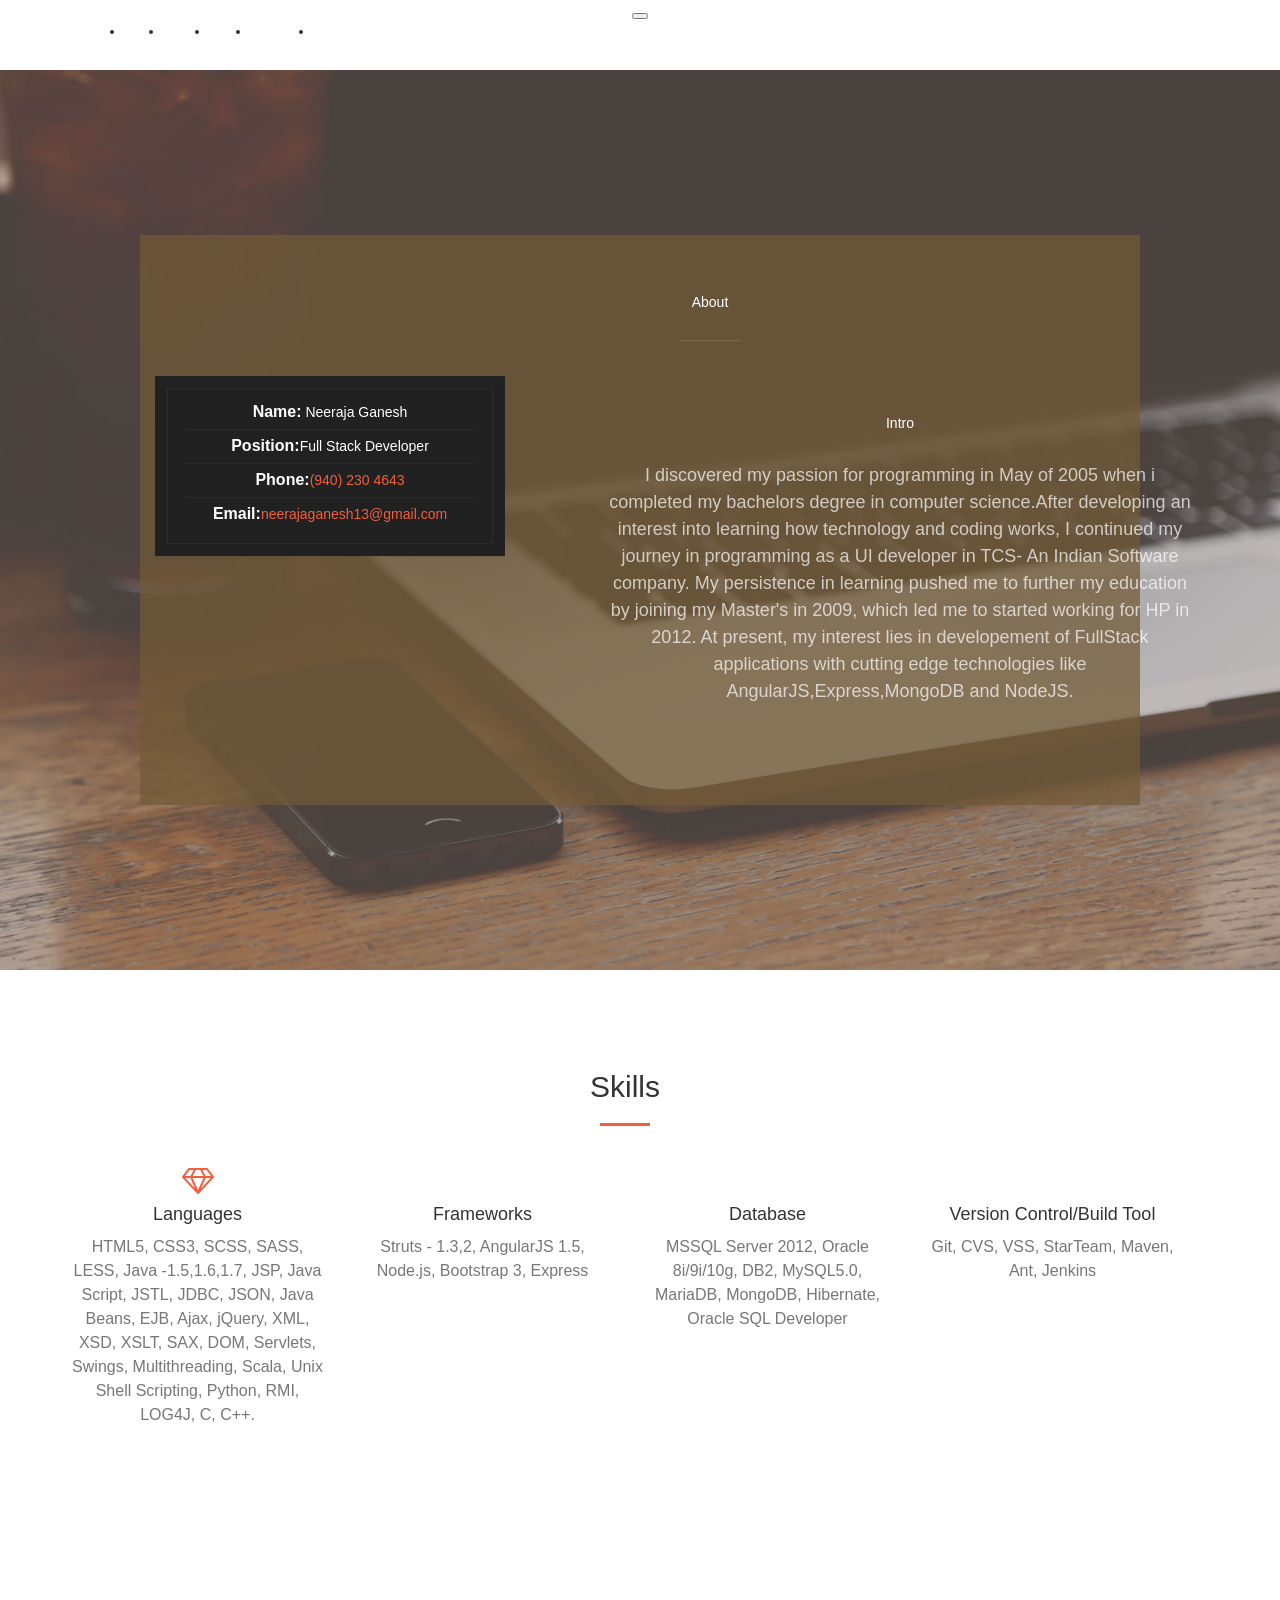
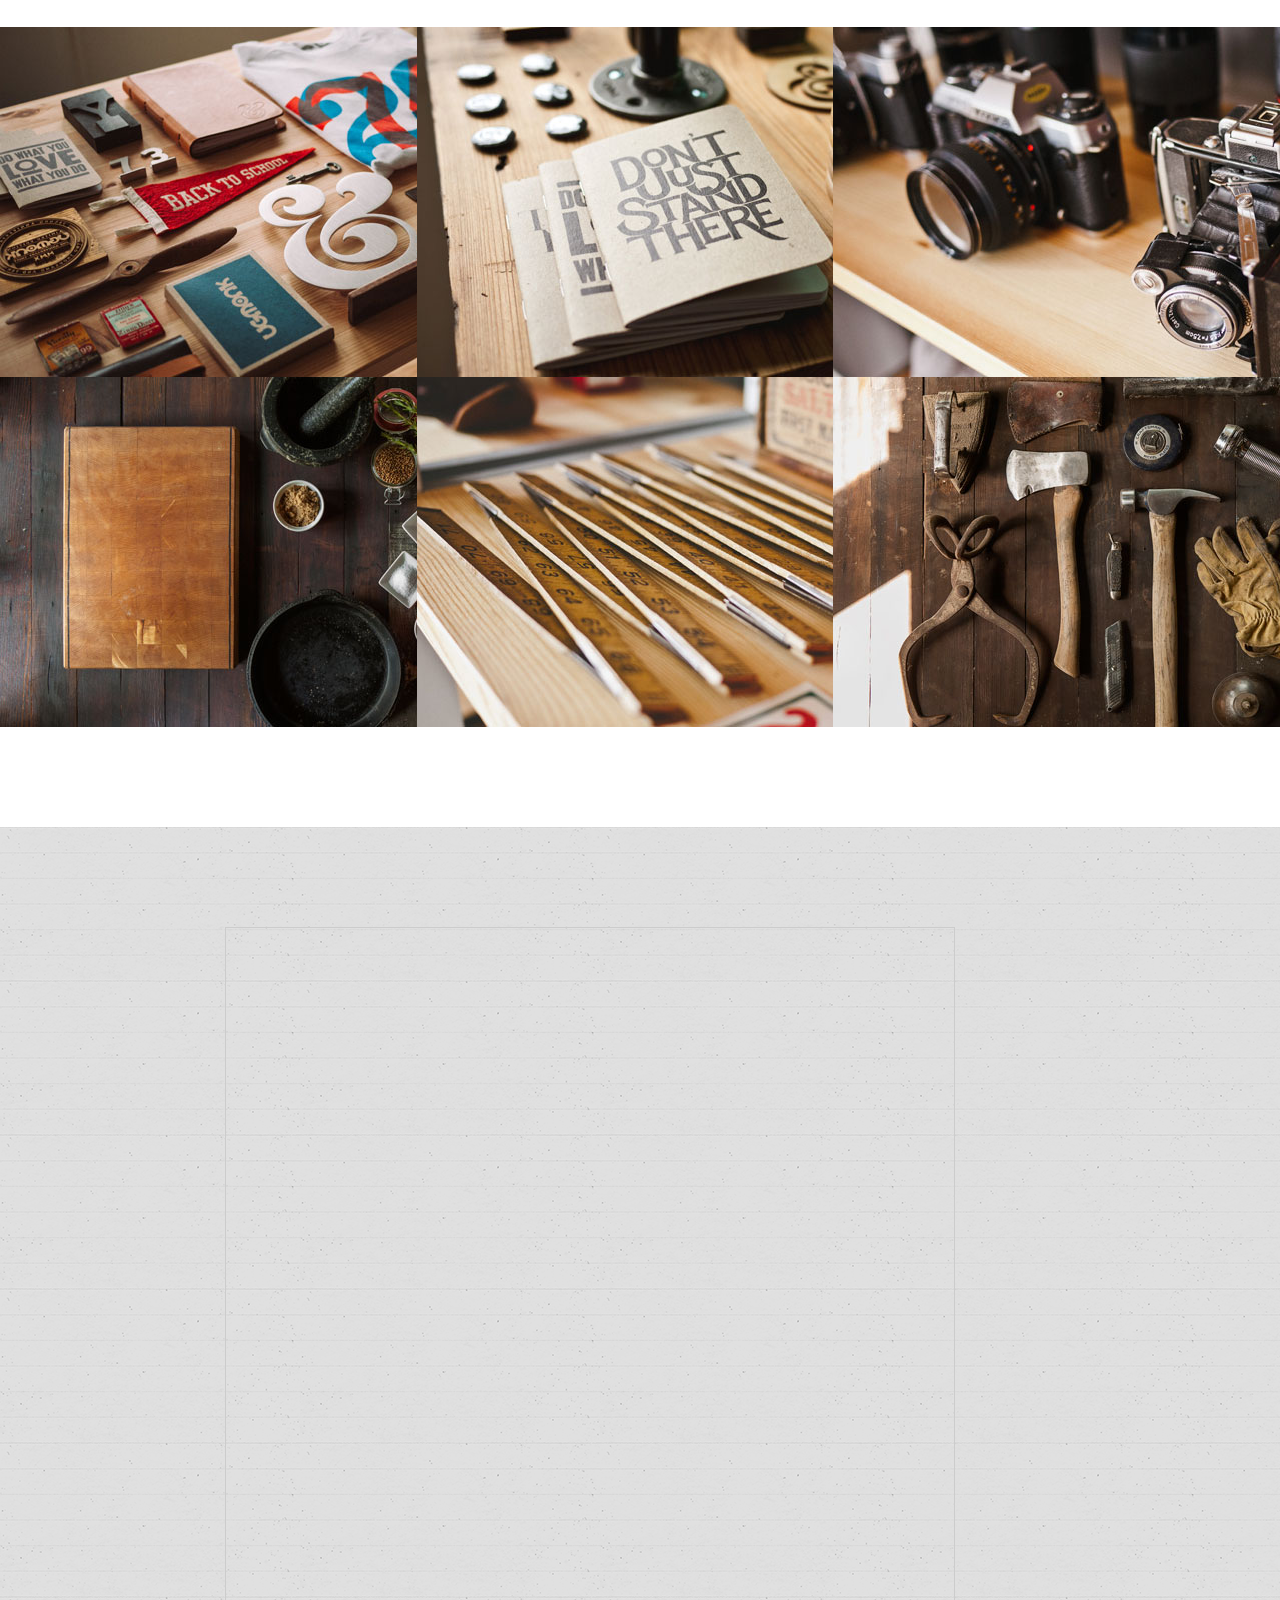
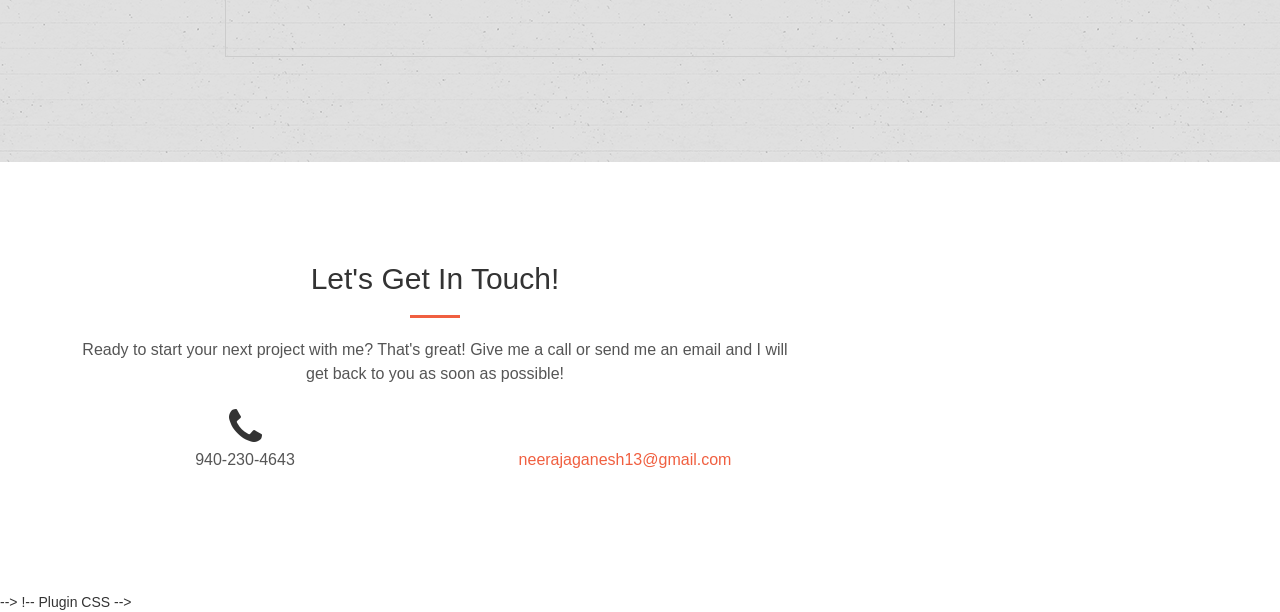
==== index.html @ 9422f4e4 "Update index.html" ====
<!DOCTYPE html>
<html lang="en">
  <head>
    <meta charset="utf-8">
    <meta name="viewport" content="width=device-width, initial-scale=1.0, maximum-scale=1.0">
    <meta name="description" content="">
    <meta name="author" content="">

    <title>Neeraja Ganesh Portfolio</title>

    <!-- Bootstrap core CSS -->
        <script src="//cdnjs.cloudflare.com/ajax/libs/jquery/3.2.1/jquery.min.js"></script>
    <!-- Latest compiled and minified CSS -->
<link rel="stylesheet" href="https://maxcdn.bootstrapcdn.com/bootstrap/3.3.7/css/bootstrap.min.css" integrity="sha384-BVYiiSIFeK1dGmJRAkycuHAHRg32OmUcww7on3RYdg4Va+PmSTsz/K68vbdEjh4u" crossorigin="anonymous">

<!-- Optional theme -->
<link rel="stylesheet" href="https://maxcdn.bootstrapcdn.com/bootstrap/3.3.7/css/bootstrap-theme.min.css" integrity="sha384-rHyoN1iRsVXV4nD0JutlnGaslCJuC7uwjduW9SVrLvRYooPp2bWYgmgJQIXwl/Sp" crossorigin="anonymous">


    <!--<link rel="stylesheet" href="vendor/bootstrap/css/bootstrap.min.css" media="screen">-->
    <link rel="stylesheet" type="text/css" href="css/style.css">
    <link href="//code.ionicframework.com/ionicons/2.0.1/css/ionicons.min.css" rel="stylesheet">

    <!-- Custom fonts for this template -->
    <link href="vendor/font-awesome/css/font-awesome.min.css" rel="stylesheet" type="text/css">
    <link href="//fonts.googleapis.com/css?family=Open+Sans:300italic,400italic,600italic,700italic,800italic,400,300,600,700,800' rel='stylesheet' type='text/css">
    <link href="//fonts.googleapis.com/css?family=Monserrat:400,300,300italic,400italic,700,700italic,900,900italic' rel='stylesheet' type='text/css">


       
    
  </head>

  <body id="page-top">

    <!-- Navigation -->
    <nav class="navbar navbar-expand-lg navbar-light fixed-top" id="mainNav">
      <div class="container">
        
        <button class="navbar-toggler navbar-toggler-right" type="button" data-toggle="collapse" data-target="#navbarResponsive" aria-controls="navbarResponsive" aria-expanded="false" aria-label="Toggle navigation">
          <span class="navbar-toggler-icon"></span>
        </button>
        <div class="collapse navbar-collapse" id="navbarResponsive">
          <ul class="navbar-nav ml-auto">
            <li class="nav-item">
              <a class="nav-link js-scroll-trigger" href="#home">Home</a>
            </li>
            <li class="nav-item">
              <a class="nav-link js-scroll-trigger" href="#skills">About</a>
            </li>
            <li class="nav-item">
              <a class="nav-link js-scroll-trigger" href="#portfolio">Work</a>
            </li>
            <li class="nav-item">
              <a class="nav-link js-scroll-trigger" href="#contact">Contact</a>
            </li>
            <li class="nav-item">
              <a class="nav-link js-scroll-trigger" href="#resume">Resume</a>
            </li>
          </ul>
        </div>
      </div>
    </nav>

    <header class="masthead" id="home">
      <div class="header-content">
        <div class="header-content-inner">
              
             <!-- Start Profile -->
        <section id="about" class="background2 section-padding">
            <div class="container">
                <div class="row">
                    <div class="col-xs-12 section-title text-center">
                        <h5>About</h5>
                        <span class="section-divider"></span>
                    </div>
                    <!-- /.column -->
                </div>
                <!-- /.row -->
                <div class="row">
                    <div class="col-sm-4">
                        <img alt="" src="" class="img-responsive">
                        <div class="profile-box">
                            <ul class="list-unstyled">
                                <li><strong>Name:</strong> Neeraja Ganesh</li>
                                <li><strong>Position:</strong>Full Stack Developer</li>
                                <li><a href="tel:940-230-4643"><strong>Phone:</strong>(940) 230 4643</a></li>
                                <li><a href="mailto:neerajaganesh13@gmail.com"><strong>Email:</strong>neerajaganesh13@gmail.com</a></li>
                            </ul>
                        </div>
                    </div>
                    <!-- column -->
                    <div class="col-sm-8 mt30-xs intro">
                        <h5>Intro</h5><br>
                        <p>I discovered my passion for programming in May of 2005 when i completed my bachelors degree in computer science.After developing an interest into learning 
how technology and coding works, I continued my journey in programming as a UI developer in TCS- An Indian Software company.
My persistence in learning pushed me to further my education by joining my Master's in 2009, which led me to started working for HP in 2012.
At present, my interest lies in developement of FullStack applications with cutting edge technologies like AngularJS,Express,MongoDB and NodeJS.
                        </p>
                        
                        
                    </div>
                    <!-- /.column -->
                </div>
                <!-- /.row -->
            </div>
            <!-- /.container -->
        </section>
        <!-- End Profile -->

          
        </div>
      </div>
    </header>
 
    
    <section id="skills">
      <div class="container">
        <div class="row">
          <div class="col-lg-12 text-center">
            <h2 class="section-heading">Skills</h2>
            <hr class="primary">
          </div>
        </div>
      </div>
      <div class="container">
        <div class="row">
          <div class="col-lg-3 col-md-6 text-center">
            <div class="service-box">
              <i class="fa fa-2x fa-diamond text-primary sr-icons"></i>
              <h4>Languages</h4>
              <p class="text-muted">HTML5, CSS3, SCSS, SASS, LESS, Java -1.5,1.6,1.7, JSP, Java Script, JSTL, JDBC, JSON, Java Beans, EJB, Ajax, jQuery, XML, XSD, XSLT, SAX, DOM, Servlets, Swings, Multithreading, Scala, Unix Shell Scripting, Python, RMI, LOG4J, C, C++.
              </p>
            </div>
          </div>
          <div class="col-lg-3 col-md-6 text-center">
            <div class="service-box">
              <i class="fa fa-2x fa-paper-plane text-primary sr-icons"></i>
              <h4>Frameworks</h4>
              <p class="text-muted">Struts - 1.3,2, AngularJS 1.5, Node.js, Bootstrap 3, Express</p>
            </div>
          </div>
          <div class="col-lg-3 col-md-6 text-center">
            <div class="service-box">
              <i class="fa fa-2x fa-newspaper-o text-primary sr-icons"></i>
              <h4>Database</h4>
              <p class="text-muted">MSSQL Server 2012, Oracle 8i/9i/10g, DB2, MySQL5.0, MariaDB, MongoDB, Hibernate, Oracle SQL Developer</p>
            </div>
          </div>
          <div class="col-lg-3 col-md-6 text-center">
            <div class="service-box">
              <i class="fa fa-2x fa-heart text-primary sr-icons"></i>
              <h4>Version Control/Build Tool</h4>
              <p class="text-muted">Git, CVS, VSS, StarTeam, Maven, Ant, Jenkins</p>
            </div>
          </div>
        </div>
      </div>
    </section>

    
      
    <section class="p-0" id="portfolio">
      <div class="container-fluid">
        <div class="row no-gutter popup-gallery">
          <div class="col-lg-4 col-sm-6">
            <a class="portfolio-box" href="http://neeraja83.github.io/Book_targus/">
              <img class="img-fluid" src="img/portfolio/thumbnails/1.jpg" alt="">
              <div class="portfolio-box-caption">
                <div class="portfolio-box-caption-content">
                  <div class="project-category text-faded">
                    Category
                  </div>
                  <div class="project-name">
                    Bookstore
                  </div>
                </div>
              </div>
            </a>
          </div>
          <div class="col-lg-4 col-sm-6">
            <a class="portfolio-box" href="http://neeraja83.github.io/MongoDBsample/">
              <img class="img-fluid" src="img/portfolio/thumbnails/2.jpg" alt="">
              <div class="portfolio-box-caption">
                <div class="portfolio-box-caption-content">
                  <div class="project-category text-faded">
                    Category
                  </div>
                  <div class="project-name">
                   MongoDB (Mlab Sandbox remote)- Angular JS sample
                  </div>
                </div>
              </div>
            </a>
          </div>
          <div class="col-lg-4 col-sm-6">
            <a class="portfolio-box" href="#">
              <img class="img-fluid" src="img/portfolio/thumbnails/3.jpg" alt="">
              <div class="portfolio-box-caption">
                <div class="portfolio-box-caption-content">
                  <div class="project-category text-faded">
                    Category
                  </div>
                  <div class="project-name">
                   JSON(under construction)
                  </div>
                </div>
              </div>
            </a>
          </div>
                        
          <div class="col-lg-4 col-sm-6">
            <a class="portfolio-box" href="#">
              <img class="img-fluid" src="img/portfolio/thumbnails/4.jpg" alt="">
              <div class="portfolio-box-caption">
                <div class="portfolio-box-caption-content">
                  <div class="project-category text-faded">
                    Category
                  </div>
                  <div class="project-name">
                    Jekyll(under construction)
                  </div>
                </div>
              </div>
            </a>
          </div>
          <div class="col-lg-4 col-sm-6">
            <a class="portfolio-box" href="#">
              <img class="img-fluid" src="img/portfolio/thumbnails/5.jpg" alt="">
              <div class="portfolio-box-caption">
                <div class="portfolio-box-caption-content">
                  <div class="project-category text-faded">
                    Category
                  </div>
                  <div class="project-name">
                    Project Name
                  </div>
                </div>
              </div>
            </a>
          </div>
          <div class="col-lg-4 col-sm-6">
            <a class="portfolio-box" href="#">
              <img class="img-fluid" src="img/portfolio/thumbnails/6.jpg" alt="">
              <div class="portfolio-box-caption">
                <div class="portfolio-box-caption-content">
                  <div class="project-category text-faded">
                    Category
                  </div>
                  <div class="project-name">
                    Project Name
                  </div>
                </div>
              </div>
            </a>
          </div>
        </div>
      </div>
    </section>
      
    <section class="backg" id="resume">

    <div class="parallax-window" data-parallax="scroll" data-image-src="img/notebook.png">
    <iframe src="//www.slideshare.net/slideshow/embed_code/key/owudUo4WG4Ydee" width="730" height="730" frameborder="0" marginwidth="0" marginheight="0" scrolling="no" align="center" style="border:1px solid #CCC; border-width:1px; margin-right:100px; margin-bottom:5px; max-width: 100%;text-align:center" allowfullscreen> </iframe>  
    </div>
    </section>

    <section id="contact">
      <div class="container">
        <div class="row">
          <div class="col-lg-8 mx-auto text-center">
            <h2 class="section-heading">Let's Get In Touch!</h2>
            <hr class="primary">
            <p>Ready to start your next project with me? That's great! Give me a call or send me an email and I will get back to you as soon as possible!</p>
          </div>
        </div>
        <div class="row">
          <div class="col-lg-4 ml-auto text-center">
            <i class="fa fa-phone fa-3x sr-contact"></i>
            <p>940-230-4643</p>
          </div>
          <div class="col-lg-4 mr-auto text-center">
            <i class="fa fa-envelope-o fa-3x sr-contact"></i>
            <p>
              <a href="mailto:neerajaganesh13@gmail.com">neerajaganesh13@gmail.com</a>
            </p>
          </div>
        </div>
      </div>
    </section>
      
    <!-- Bootstrap core JavaScript -->
    <!--<script src="//code.jquery.com/jquery-2.0.3.min.js"></script>-->
    <script src="vendor/popper/popper.min.js"></script>
    <!--<!-- Latest compiled and minified JavaScript -->-->
    <script src="https://maxcdn.bootstrapcdn.com/bootstrap/3.3.7/js/bootstrap.min.js" integrity="sha384-Tc5IQib027qvyjSMfHjOMaLkfuWVxZxUPnCJA7l2mCWNIpG9mGCD8wGNIcPD7Txa" crossorigin="anonymous"></script>
    <!--<script src="vendor/bootstrap/js/bootstrap.min.js"></script>-->
 
   

    <!-- Plugin JavaScript -->
    <script src="vendor/jquery-easing/jquery.easing.min.js"></script>
    <script src="vendor/scrollreveal/scrollreveal.min.js"></script>
    
    !-- Plugin CSS -->
    <link href="vendor/magnific-popup/magnific-popup.css" rel="stylesheet">
    <script src="vendor/magnific-popup/jquery.magnific-popup.min.js"></script>


    <script src="js/parallax.min.js"></script>
    <!-- Custom styles for this template -->
    <link href="css/creative.min.css" rel="stylesheet"> 
    <!-- Custom scripts for this template -->
    <script src="js/creative.min.js"></script>

  </body>

</html>
---- css/style.css ----
/* Reusable component*/
text-center{
    text-align: center;
    
}

p{
    color:#555;
}

/* Resume Embed */

div {
  text-align:center;
  width:100%;
}

/*About profile*/

.mt30-xs { margin-top:30px; }

.section-divider {
    display: inline-block;
    margin-top: 20px;
    margin-bottom: 30px;
    width: 60px;
    height: 1px;
    background-color: rgba(255, 255, 255, 0.15);
}
.section-title {
    text-align: center;
}

.section-title h2 {
    font-family: 'Montserrat', sans-serif;
    font-size: 38px;
    font-weight: 400;
    color: #fff;
    margin: 0;
    line-height: .80;
}

.section-title-nocap {
    margin-bottom: 0;
}

.img-responsive { width: 100%; }

.background2 { background-color: rgba(114, 90, 54, 0.72); }

.section-padding { padding-top:50px; padding-bottom:50px; }
.section-padding-top { padding-top:50px; }

.profile-box {
	padding: 20px 30px 15px 30px;
	background-color: #212121;
	position: relative;
	outline: 1px solid #2D2D2D;
	outline-offset: -13px;
}

.profile-box strong {
	color: #fff;
	font-size: 16px;
}

.profile-box ul li{
    padding:5px 0;
    font-size: 14px;
    border-bottom:1px solid #2D2D2D;
}

.profile-box ul li:last-child{
    border-bottom:0;
}

span.divider {
    display: block;
    margin: 25px 0px;
    width: 100px;
    height: 2px;
    background-color: #8980fe;
}

span.divider.center {
    margin-right: auto;
    margin-left: auto;
}

section.backg{
    background-image: url("img/notebook.png");
}
  
/*parallax effect*/
.parallax-window {
    min-height: 400px;
    background: transparent;
}
---- css/creative.min.css ----
/*!
 * Start Bootstrap - Createive v4.0.0-beta (https://startbootstrap.com/template-overviews/creative)
 * Copyright 2013-2017 Start Bootstrap
 * Licensed under MIT (https://github.com/BlackrockDigital/startbootstrap-creative/blob/master/LICENSE)
 */body,html{width:100%;height:100%}body{font-family:Merriweather,'Helvetica Neue',Arial,sans-serif}hr{max-width:50px;border-width:3px;border-color:#f05f40}hr.light{border-color:#fff}a{color:#f05f40;-webkit-transition:all .2s;-moz-transition:all .2s;transition:all .2s}a:focus,a:hover{color:#f05f40}h1,h2,h3,h4,h5,h6{font-family:'Open Sans','Helvetica Neue',Arial,sans-serif}p{font-size:16px;line-height:1.5;margin-bottom:20px}.bg-primary{background-color:#f05f40!important}.bg-dark{color:#fff;background-color:#222!important}.text-faded{color:rgba(255,255,255,.7)}section{padding:100px 0}.section-heading{margin-top:0}::-moz-selection{color:#fff;background:#222;text-shadow:none}::selection{color:#fff;background:#222;text-shadow:none}img::selection{color:#fff;background:0 0}img::-moz-selection{color:#fff;background:0 0}body{-webkit-tap-highlight-color:#222}#mainNav{border-color:rgba(34,34,34,.05);background-color:#fff;font-family:'Open Sans','Helvetica Neue',Arial,sans-serif;-webkit-transition:all .2s;-moz-transition:all .2s;transition:all .2s}#mainNav .navbar-brand{font-weight:700;text-transform:uppercase;color:#f05f40;font-family:'Open Sans','Helvetica Neue',Arial,sans-serif}#mainNav .navbar-brand:focus,#mainNav .navbar-brand:hover{color:#f05f40}#mainNav .navbar-toggle{font-size:12px;font-weight:700;text-transform:uppercase;color:#222}#mainNav .navbar-nav>li.nav-item>a.nav-link,#mainNav .navbar-nav>li.nav-item>a.nav-link:focus{font-size:13px;font-weight:700;text-transform:uppercase;color:#222}#mainNav .navbar-nav>li.nav-item>a.nav-link:focus:hover,#mainNav .navbar-nav>li.nav-item>a.nav-link:hover{color:#f05f40}#mainNav .navbar-nav>li.nav-item>a.nav-link.active,#mainNav .navbar-nav>li.nav-item>a.nav-link:focus.active{color:#f05f40!important;background-color:transparent}#mainNav .navbar-nav>li.nav-item>a.nav-link.active:hover,#mainNav .navbar-nav>li.nav-item>a.nav-link:focus.active:hover{background-color:transparent}@media (min-width:992px){#mainNav{border-color:rgba(255,255,255,.3);background-color:transparent}#mainNav .navbar-brand{color:rgba(255,255,255,.7)}#mainNav .navbar-brand:focus,#mainNav .navbar-brand:hover{color:#fff}#mainNav .navbar-nav>li.nav-item>a.nav-link,#mainNav .navbar-nav>li.nav-item>a.nav-link:focus{color:rgba(255,255,255,.7)}#mainNav .navbar-nav>li.nav-item>a.nav-link:focus:hover,#mainNav .navbar-nav>li.nav-item>a.nav-link:hover{color:#fff}#mainNav.navbar-shrink{border-color:rgba(34,34,34,.05);background-color:#fff}#mainNav.navbar-shrink .navbar-brand{font-size:16px;color:#f05f40}#mainNav.navbar-shrink .navbar-brand:focus,#mainNav.navbar-shrink .navbar-brand:hover{color:#f05f40}#mainNav.navbar-shrink .navbar-nav>li.nav-item>a.nav-link,#mainNav.navbar-shrink .navbar-nav>li.nav-item>a.nav-link:focus{color:#222}#mainNav.navbar-shrink .navbar-nav>li.nav-item>a.nav-link:focus:hover,#mainNav.navbar-shrink .navbar-nav>li.nav-item>a.nav-link:hover{color:#f05f40}}header.masthead{position:relative;width:100%;min-height:auto;text-align:center;color:#fff;background-image:url(../img/header.jpg);background-position:center;-webkit-background-size:cover;-moz-background-size:cover;-o-background-size:cover;background-size:cover}header.masthead .header-content{position:relative;width:100%;padding:150px 15px 100px;text-align:center}header.masthead .header-content .header-content-inner h1{font-size:30px;font-weight:700;margin-top:0;margin-bottom:0;text-transform:uppercase}header.masthead .header-content .header-content-inner hr{margin:30px auto}header.masthead .header-content .header-content-inner p{font-size:16px;font-weight:300;margin-bottom:50px;color:rgba(255,255,255,.7)}@media (min-width:768px){header.masthead{height:100%;min-height:600px}header.masthead .header-content{position:absolute;top:50%;padding:0 50px;-webkit-transform:translateY(-50%);-ms-transform:translateY(-50%);transform:translateY(-50%)}header.masthead .header-content .header-content-inner{max-width:1000px;margin-right:auto;margin-left:auto}header.masthead .header-content .header-content-inner h1{font-size:50px}header.masthead .header-content .header-content-inner p{font-size:18px;max-width:80%;margin-right:auto;margin-left:auto}}.service-box{max-width:400px;margin:50px auto 0}@media (min-width:992px){.service-box{margin:20px auto 0}}.service-box p{margin-bottom:0}.portfolio-box{position:relative;display:block;max-width:650px;margin:0 auto}.portfolio-box .portfolio-box-caption{position:absolute;bottom:0;display:block;width:100%;height:100%;text-align:center;opacity:0;color:#fff;background:rgba(240,95,64,.9);-webkit-transition:all .2s;-moz-transition:all .2s;transition:all .2s}.portfolio-box .portfolio-box-caption .portfolio-box-caption-content{position:absolute;top:50%;width:100%;transform:translateY(-50%);text-align:center}.portfolio-box .portfolio-box-caption .portfolio-box-caption-content .project-category,.portfolio-box .portfolio-box-caption .portfolio-box-caption-content .project-name{padding:0 15px;font-family:'Open Sans','Helvetica Neue',Arial,sans-serif}.portfolio-box .portfolio-box-caption .portfolio-box-caption-content .project-category{font-size:14px;font-weight:600;text-transform:uppercase}.portfolio-box .portfolio-box-caption .portfolio-box-caption-content .project-name{font-size:18px}.portfolio-box:hover .portfolio-box-caption{opacity:1}.portfolio-box:focus{outline:0}@media (min-width:768px){.portfolio-box .portfolio-box-caption .portfolio-box-caption-content .project-category{font-size:16px}.portfolio-box .portfolio-box-caption .portfolio-box-caption-content .project-name{font-size:22px}}.call-to-action{padding:50px 0}.call-to-action h2{margin:0 auto 20px}.text-primary{color:#f05f40!important}.no-gutter>[class*=col-]{padding-right:0;padding-left:0}.btn-default{color:#222;border-color:#fff;background-color:#fff}.btn-default.focus,.btn-default:focus{color:#222;border-color:#bfbfbf;background-color:#e6e6e6}.btn-default:hover{color:#222;border-color:#e0e0e0;background-color:#e6e6e6}.btn-default.active,.btn-default:active,.open>.btn-default.dropdown-toggle{color:#222;border-color:#e0e0e0;background-color:#e6e6e6}.btn-default.active.focus,.btn-default.active:focus,.btn-default.active:hover,.btn-default:active.focus,.btn-default:active:focus,.btn-default:active:hover,.open>.btn-default.dropdown-toggle.focus,.open>.btn-default.dropdown-toggle:focus,.open>.btn-default.dropdown-toggle:hover{color:#222;border-color:#bfbfbf;background-color:#d4d4d4}.btn-default.active,.btn-default:active,.open>.btn-default.dropdown-toggle{background-image:none}.btn-default.disabled.focus,.btn-default.disabled:focus,.btn-default.disabled:hover,.btn-default[disabled].focus,.btn-default[disabled]:focus,.btn-default[disabled]:hover,fieldset[disabled] .btn-default.focus,fieldset[disabled] .btn-default:focus,fieldset[disabled] .btn-default:hover{border-color:#fff;background-color:#fff}.btn-default .badge{color:#fff;background-color:#222}.btn-primary{color:#fff;border-color:#f05f40;background-color:#f05f40}.btn-primary.focus,.btn-primary:focus{color:#fff;border-color:#a4270d;background-color:#eb3812}.btn-primary:hover{color:#fff;border-color:#e13612;background-color:#eb3812}.btn-primary.active,.btn-primary:active,.open>.btn-primary.dropdown-toggle{color:#fff;border-color:#e13612;background-color:#eb3812}.btn-primary.active.focus,.btn-primary.active:focus,.btn-primary.active:hover,.btn-primary:active.focus,.btn-primary:active:focus,.btn-primary:active:hover,.open>.btn-primary.dropdown-toggle.focus,.open>.btn-primary.dropdown-toggle:focus,.open>.btn-primary.dropdown-toggle:hover{color:#fff;border-color:#a4270d;background-color:#c93110}.btn-primary.active,.btn-primary:active,.open>.btn-primary.dropdown-toggle{background-image:none}.btn-primary.disabled.focus,.btn-primary.disabled:focus,.btn-primary.disabled:hover,.btn-primary[disabled].focus,.btn-primary[disabled]:focus,.btn-primary[disabled]:hover,fieldset[disabled] .btn-primary.focus,fieldset[disabled] .btn-primary:focus,fieldset[disabled] .btn-primary:hover{border-color:#f05f40;background-color:#f05f40}.btn-primary .badge{color:#f05f40;background-color:#fff}.btn{font-weight:700;text-transform:uppercase;border:none;border-radius:300px;font-family:'Open Sans','Helvetica Neue',Arial,sans-serif}.btn-xl{padding:15px 30px}
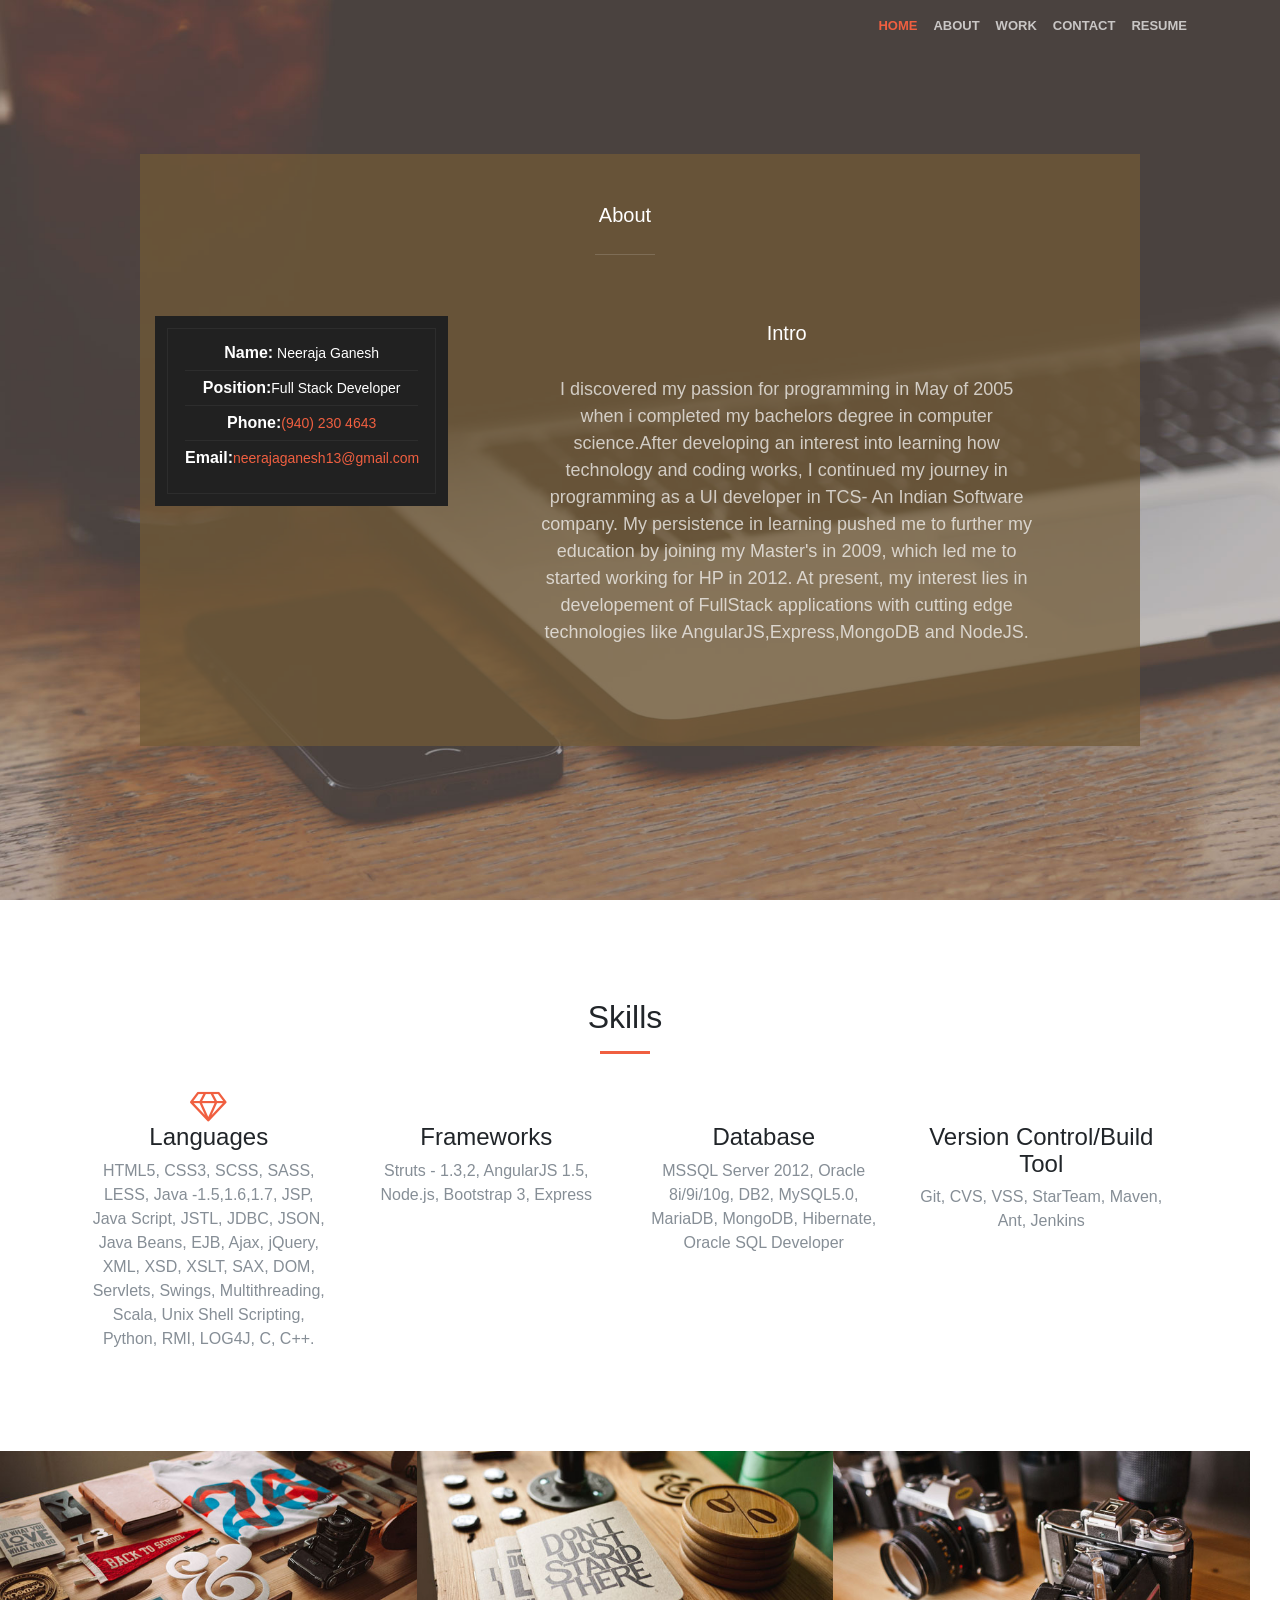
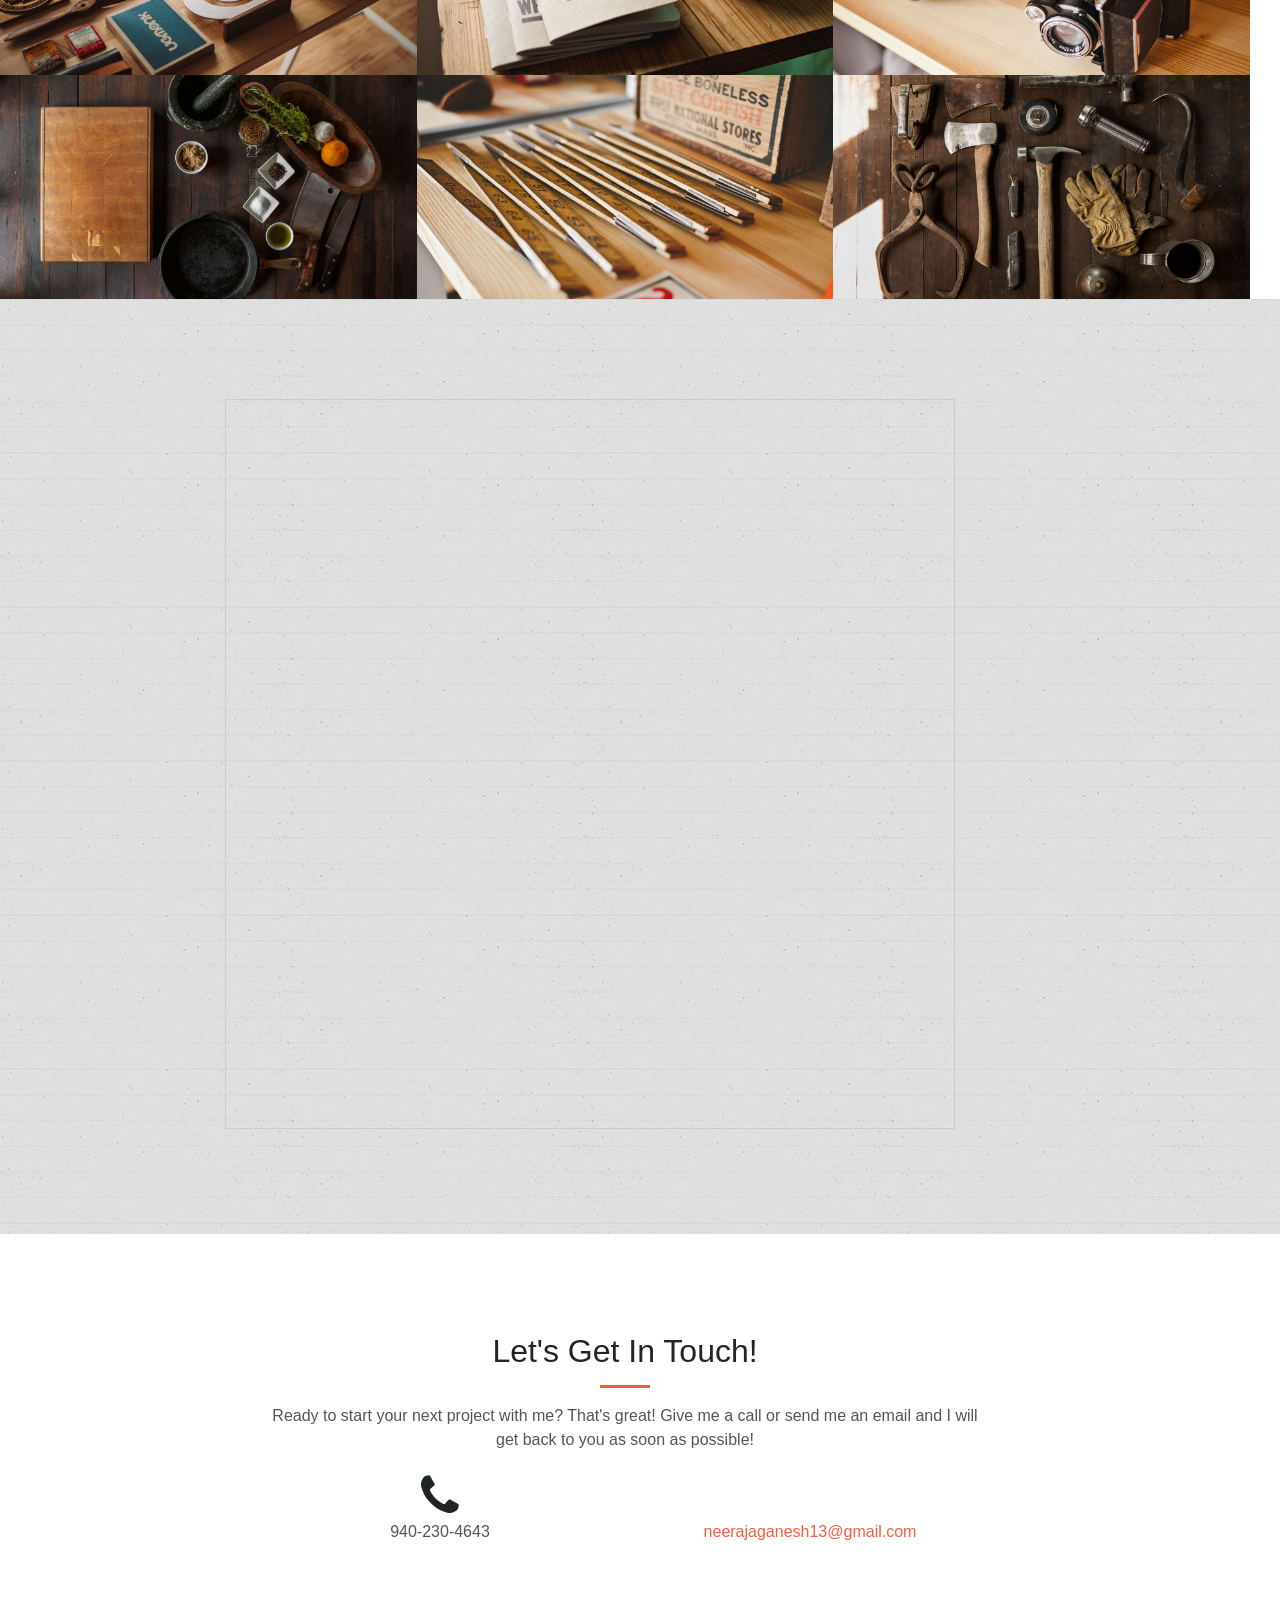
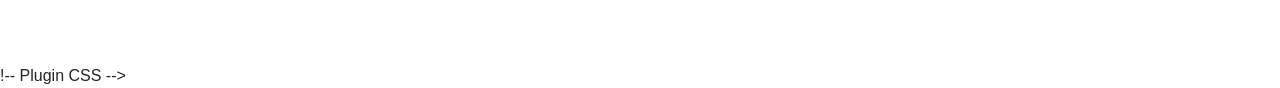
==== commit c20a40ab: "Update index.html" ====
--- a/index.html
+++ b/index.html
@@ -10,14 +10,7 @@
 
     <!-- Bootstrap core CSS -->
         <script src="//cdnjs.cloudflare.com/ajax/libs/jquery/3.2.1/jquery.min.js"></script>
-    <!-- Latest compiled and minified CSS -->
-<link rel="stylesheet" href="https://maxcdn.bootstrapcdn.com/bootstrap/3.3.7/css/bootstrap.min.css" integrity="sha384-BVYiiSIFeK1dGmJRAkycuHAHRg32OmUcww7on3RYdg4Va+PmSTsz/K68vbdEjh4u" crossorigin="anonymous">
-
-<!-- Optional theme -->
-<link rel="stylesheet" href="https://maxcdn.bootstrapcdn.com/bootstrap/3.3.7/css/bootstrap-theme.min.css" integrity="sha384-rHyoN1iRsVXV4nD0JutlnGaslCJuC7uwjduW9SVrLvRYooPp2bWYgmgJQIXwl/Sp" crossorigin="anonymous">
-
-
-    <!--<link rel="stylesheet" href="vendor/bootstrap/css/bootstrap.min.css" media="screen">-->
+    <link rel="stylesheet" href="vendor/bootstrap/css/bootstrap.min.css" media="screen">
     <link rel="stylesheet" type="text/css" href="css/style.css">
     <link href="//code.ionicframework.com/ionicons/2.0.1/css/ionicons.min.css" rel="stylesheet">
 
@@ -292,9 +285,7 @@
     <!-- Bootstrap core JavaScript -->
     <!--<script src="//code.jquery.com/jquery-2.0.3.min.js"></script>-->
     <script src="vendor/popper/popper.min.js"></script>
-    <!--<!-- Latest compiled and minified JavaScript -->-->
-    <script src="https://maxcdn.bootstrapcdn.com/bootstrap/3.3.7/js/bootstrap.min.js" integrity="sha384-Tc5IQib027qvyjSMfHjOMaLkfuWVxZxUPnCJA7l2mCWNIpG9mGCD8wGNIcPD7Txa" crossorigin="anonymous"></script>
-    <!--<script src="vendor/bootstrap/js/bootstrap.min.js"></script>-->
+    <script src="vendor/bootstrap/js/bootstrap.min.js"></script>
  
    
 
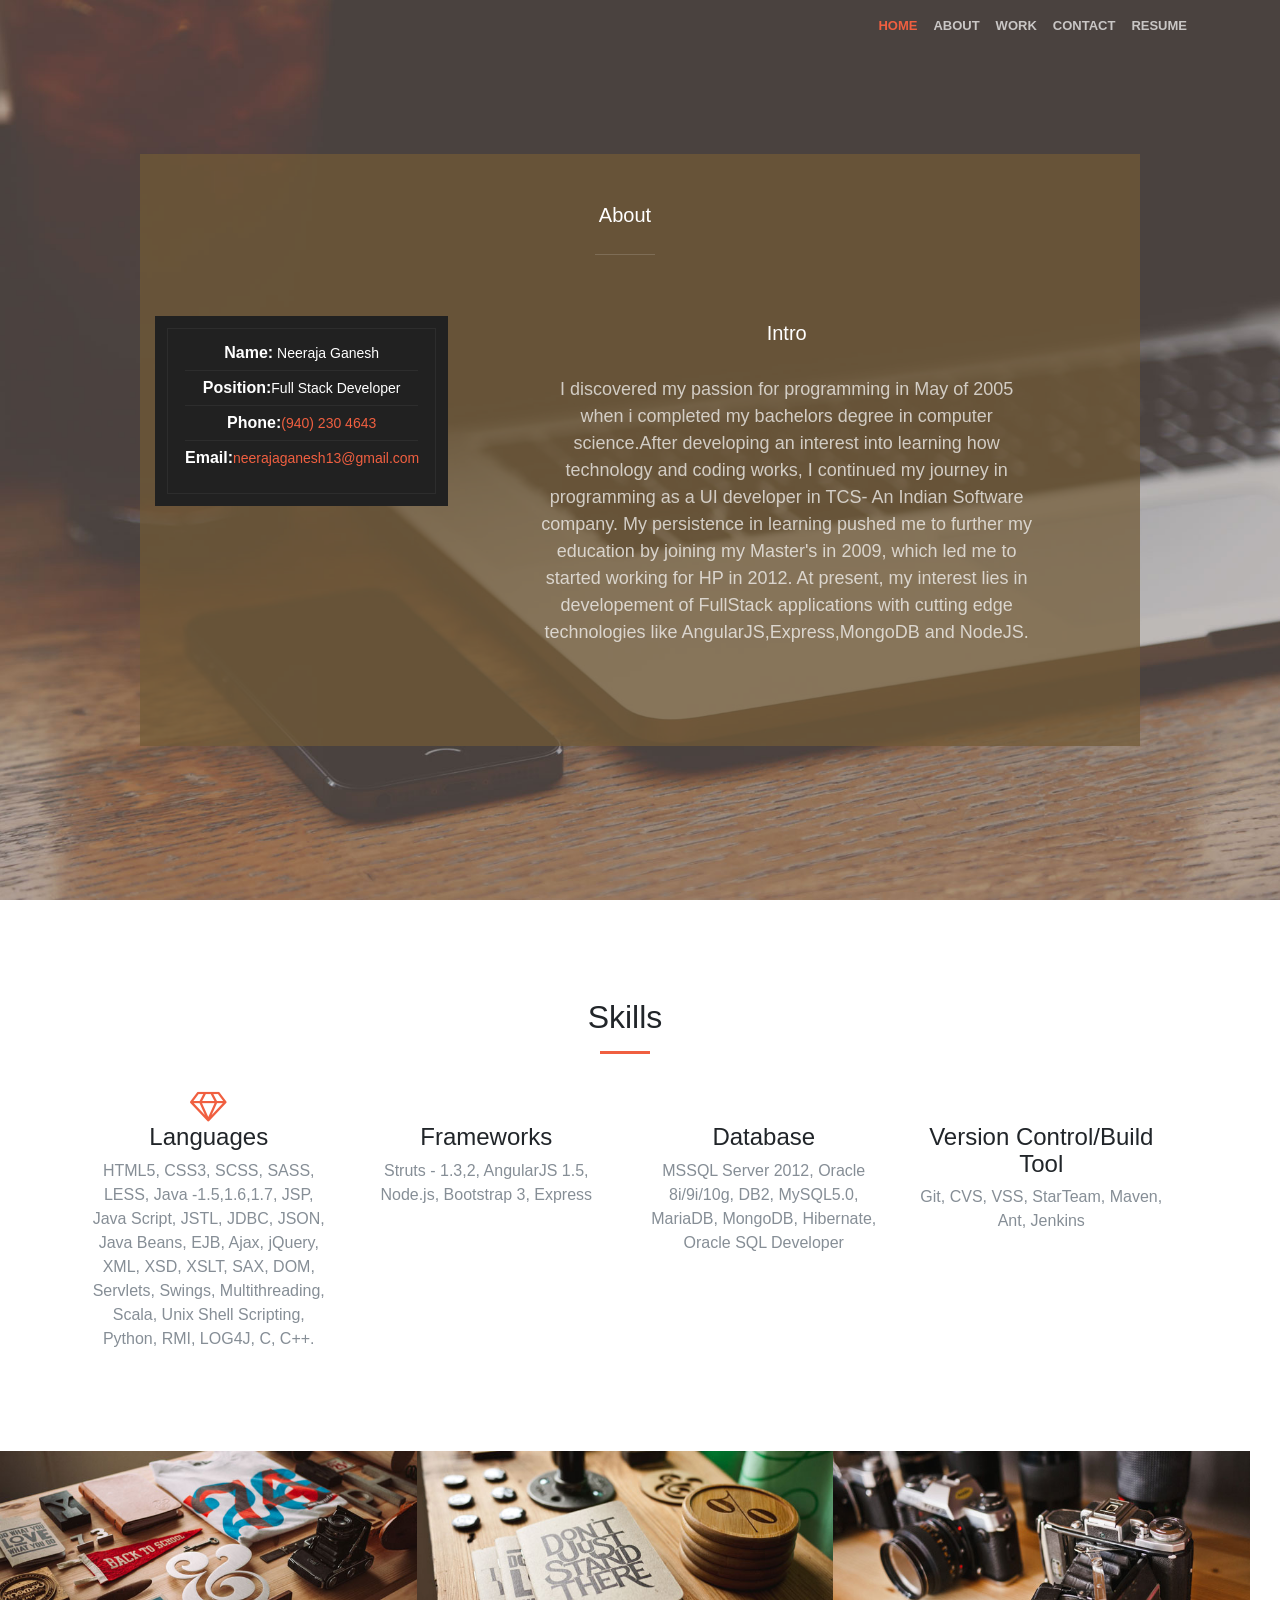
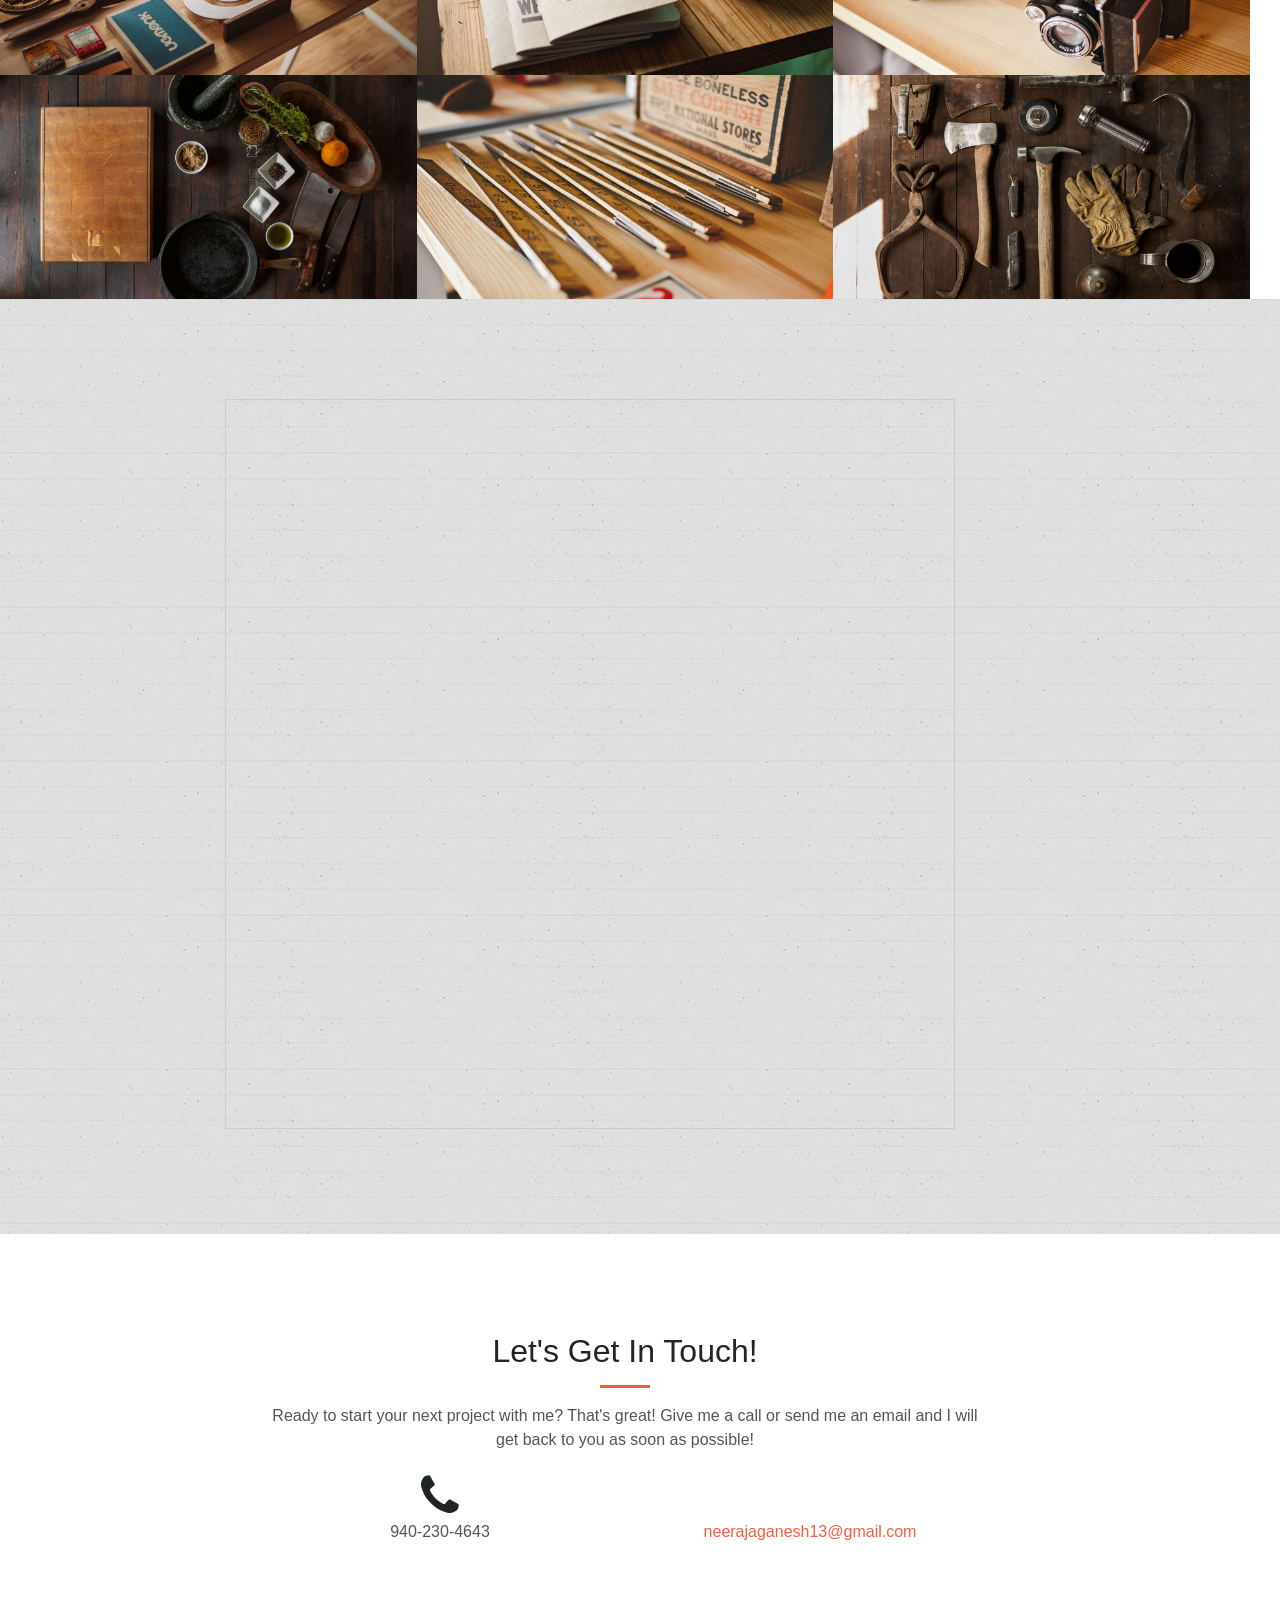
==== commit 005113a8: "Update index.html" ====
--- a/index.html
+++ b/index.html
@@ -293,7 +293,7 @@
     <script src="vendor/jquery-easing/jquery.easing.min.js"></script>
     <script src="vendor/scrollreveal/scrollreveal.min.js"></script>
     
-    !-- Plugin CSS -->
+    <!-- Plugin CSS -->
     <link href="vendor/magnific-popup/magnific-popup.css" rel="stylesheet">
     <script src="vendor/magnific-popup/jquery.magnific-popup.min.js"></script>
 
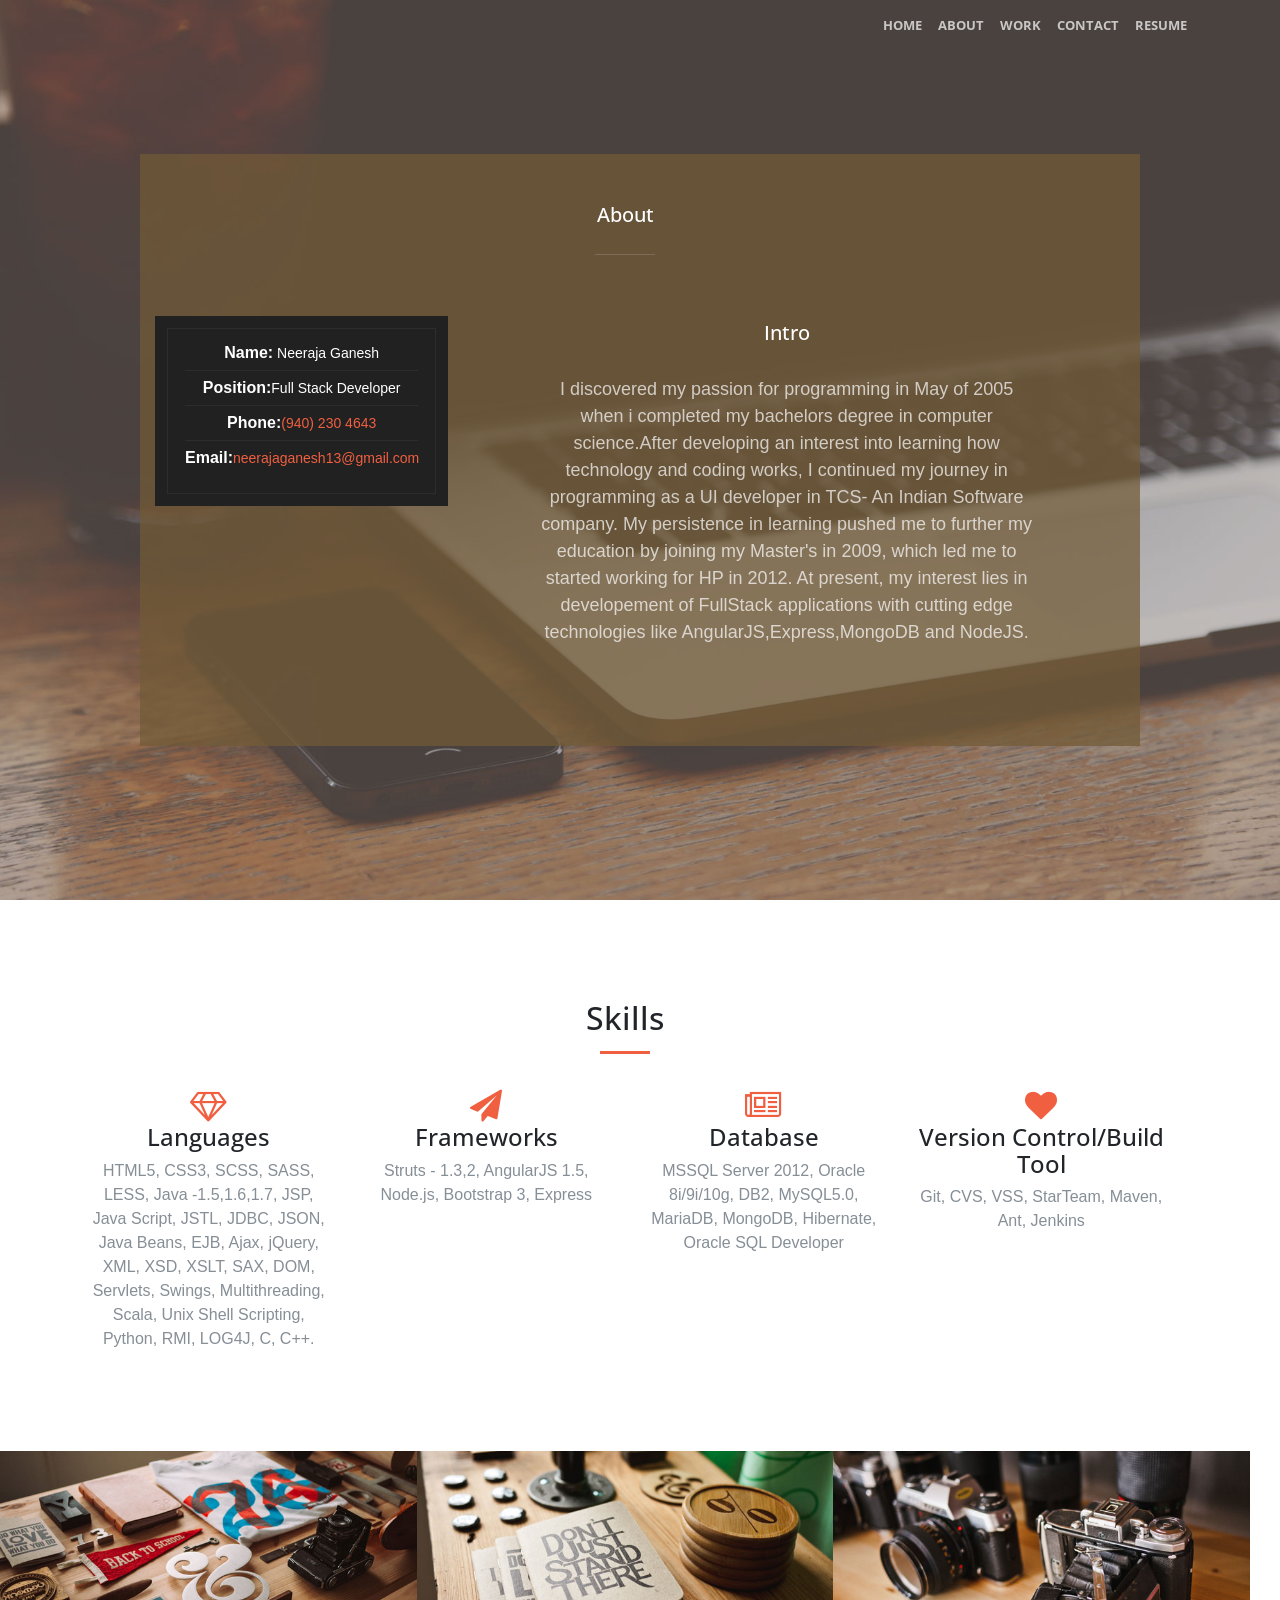
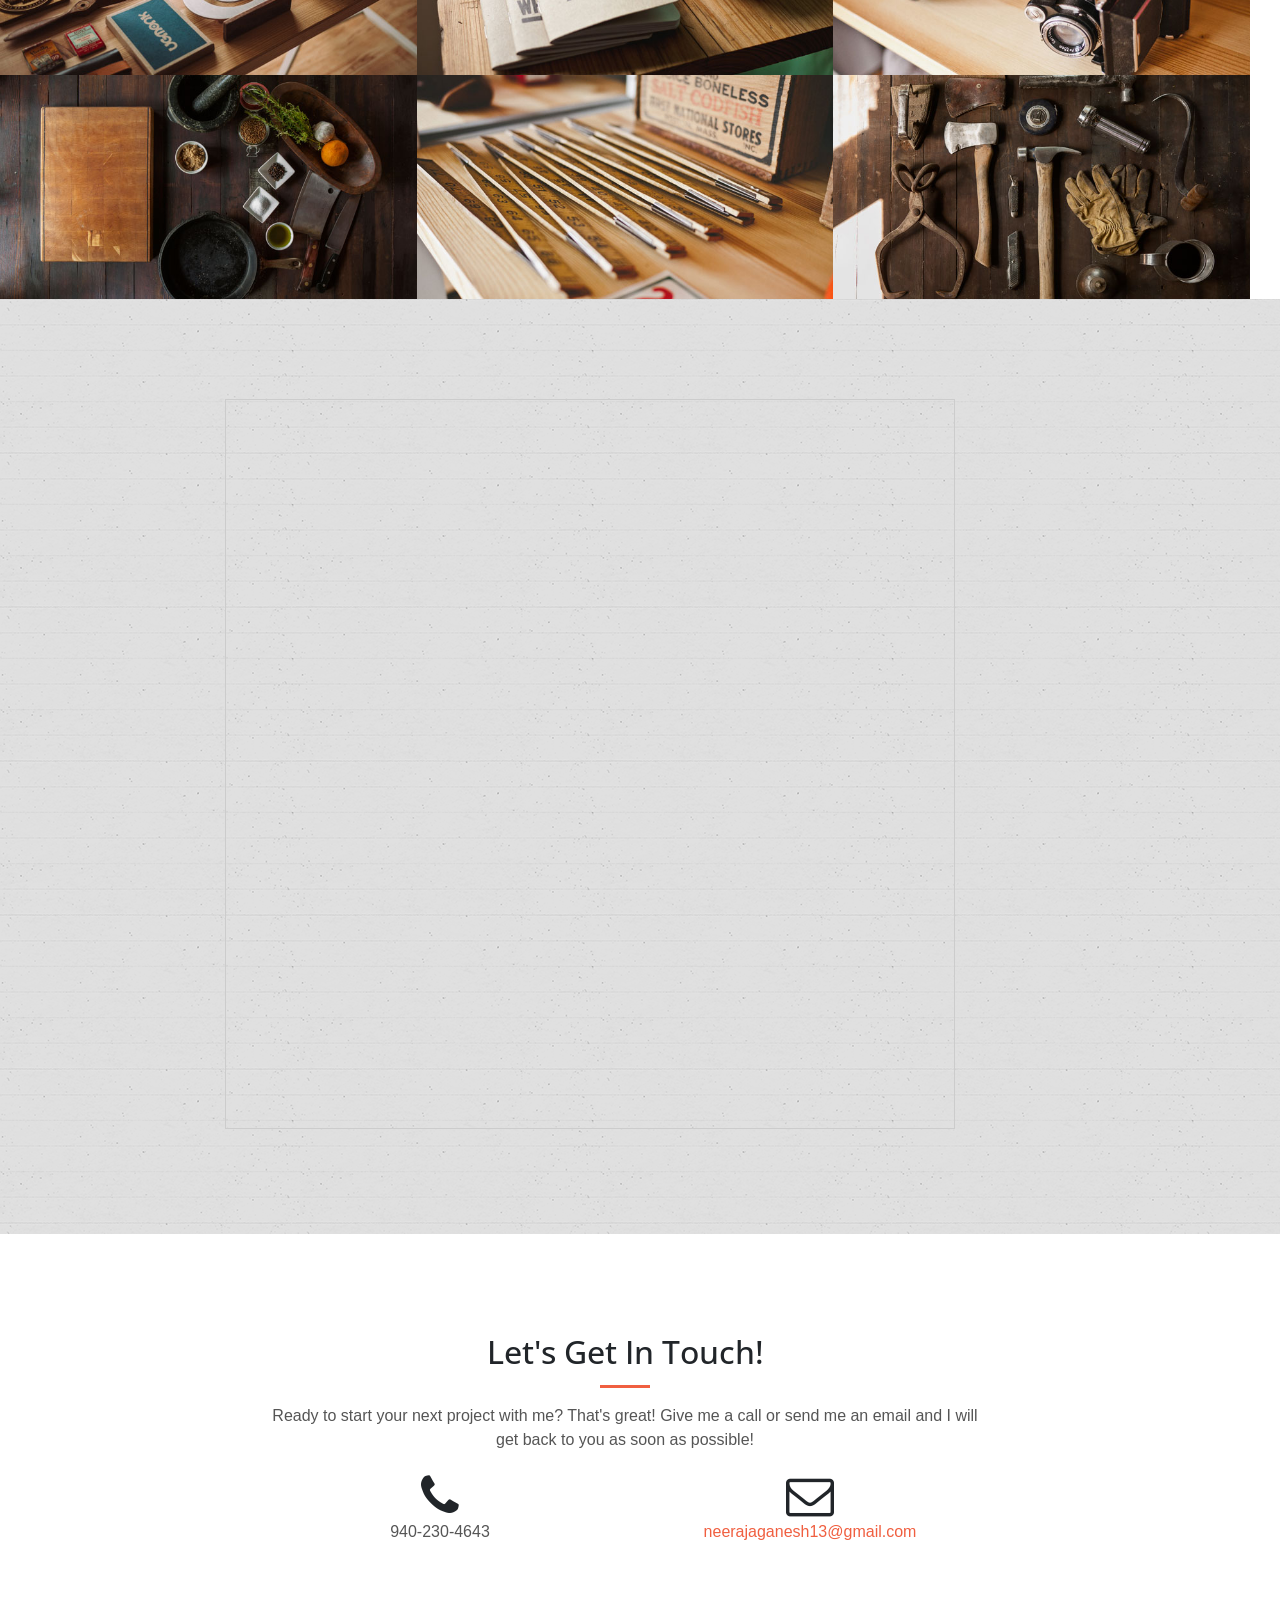
==== commit e9c5b8ff: "Update index.html" ====
--- a/index.html
+++ b/index.html
@@ -2,26 +2,36 @@
 <html lang="en">
   <head>
     <meta charset="utf-8">
-    <meta name="viewport" content="width=device-width, initial-scale=1.0, maximum-scale=1.0">
+    <meta name="viewport" content="width=device-width, initial-scale=1.0, maximum-scale=1.0, user-scalable=no">
     <meta name="description" content="">
     <meta name="author" content="">
 
     <title>Neeraja Ganesh Portfolio</title>
 
     <!-- Bootstrap core CSS -->
-        <script src="//cdnjs.cloudflare.com/ajax/libs/jquery/3.2.1/jquery.min.js"></script>
     <link rel="stylesheet" href="vendor/bootstrap/css/bootstrap.min.css" media="screen">
     <link rel="stylesheet" type="text/css" href="css/style.css">
-    <link href="//code.ionicframework.com/ionicons/2.0.1/css/ionicons.min.css" rel="stylesheet">
+    <link href="http://code.ionicframework.com/ionicons/2.0.1/css/ionicons.min.css" rel="stylesheet">
 
     <!-- Custom fonts for this template -->
     <link href="vendor/font-awesome/css/font-awesome.min.css" rel="stylesheet" type="text/css">
-    <link href="//fonts.googleapis.com/css?family=Open+Sans:300italic,400italic,600italic,700italic,800italic,400,300,600,700,800' rel='stylesheet' type='text/css">
-    <link href="//fonts.googleapis.com/css?family=Monserrat:400,300,300italic,400italic,700,700italic,900,900italic' rel='stylesheet' type='text/css">
-
-
-       
-    
+    <link href='https://fonts.googleapis.com/css?family=Open+Sans:300italic,400italic,600italic,700italic,800italic,400,300,600,700,800' rel='stylesheet' type='text/css'>
+    <link href='https://fonts.googleapis.com/css?family=Monserrat:400,300,300italic,400italic,700,700italic,900,900italic' rel='stylesheet' type='text/css'>
+
+    <!-- Plugin CSS -->
+    <link href="vendor/magnific-popup/magnific-popup.css" rel="stylesheet">
+
+    <script src="js/parallax.min.js"></script>
+    <!-- Custom styles for this template -->
+    <link href="css/creative.min.css" rel="stylesheet">
+
+    <!--DOM start-->
+      <script>
+        $(document).ready(function() {
+                     //Set the carousel options
+              $('#myCarousel').carousel({pause: true,interval: 1000});
+        });
+      </script>
   </head>
 
   <body id="page-top">
@@ -29,7 +39,7 @@
     <!-- Navigation -->
     <nav class="navbar navbar-expand-lg navbar-light fixed-top" id="mainNav">
       <div class="container">
-        
+
         <button class="navbar-toggler navbar-toggler-right" type="button" data-toggle="collapse" data-target="#navbarResponsive" aria-controls="navbarResponsive" aria-expanded="false" aria-label="Toggle navigation">
           <span class="navbar-toggler-icon"></span>
         </button>
@@ -58,7 +68,7 @@
     <header class="masthead" id="home">
       <div class="header-content">
         <div class="header-content-inner">
-              
+
              <!-- Start Profile -->
         <section id="about" class="background2 section-padding">
             <div class="container">
@@ -85,13 +95,13 @@
                     <!-- column -->
                     <div class="col-sm-8 mt30-xs intro">
                         <h5>Intro</h5><br>
-                        <p>I discovered my passion for programming in May of 2005 when i completed my bachelors degree in computer science.After developing an interest into learning 
+                        <p>I discovered my passion for programming in May of 2005 when i completed my bachelors degree in computer science.After developing an interest into learning
 how technology and coding works, I continued my journey in programming as a UI developer in TCS- An Indian Software company.
 My persistence in learning pushed me to further my education by joining my Master's in 2009, which led me to started working for HP in 2012.
 At present, my interest lies in developement of FullStack applications with cutting edge technologies like AngularJS,Express,MongoDB and NodeJS.
                         </p>
-                        
-                        
+
+
                     </div>
                     <!-- /.column -->
                 </div>
@@ -101,12 +111,12 @@
         </section>
         <!-- End Profile -->
 
-          
+
         </div>
       </div>
     </header>
- 
-    
+
+
     <section id="skills">
       <div class="container">
         <div class="row">
@@ -151,13 +161,13 @@
       </div>
     </section>
 
-    
-      
+
+
     <section class="p-0" id="portfolio">
       <div class="container-fluid">
         <div class="row no-gutter popup-gallery">
           <div class="col-lg-4 col-sm-6">
-            <a class="portfolio-box" href="http://neeraja83.github.io/Book_targus/">
+            <a class="portfolio-box" href="https://neeraja83.github.io/Book_targus/">
               <img class="img-fluid" src="img/portfolio/thumbnails/1.jpg" alt="">
               <div class="portfolio-box-caption">
                 <div class="portfolio-box-caption-content">
@@ -172,7 +182,7 @@
             </a>
           </div>
           <div class="col-lg-4 col-sm-6">
-            <a class="portfolio-box" href="http://neeraja83.github.io/MongoDBsample/">
+            <a class="portfolio-box" href="#">
               <img class="img-fluid" src="img/portfolio/thumbnails/2.jpg" alt="">
               <div class="portfolio-box-caption">
                 <div class="portfolio-box-caption-content">
@@ -180,7 +190,7 @@
                     Category
                   </div>
                   <div class="project-name">
-                   MongoDB (Mlab Sandbox remote)- Angular JS sample
+                   MEAN stack(under construction)
                   </div>
                 </div>
               </div>
@@ -201,7 +211,7 @@
               </div>
             </a>
           </div>
-                        
+
           <div class="col-lg-4 col-sm-6">
             <a class="portfolio-box" href="#">
               <img class="img-fluid" src="img/portfolio/thumbnails/4.jpg" alt="">
@@ -250,11 +260,11 @@
         </div>
       </div>
     </section>
-      
+
     <section class="backg" id="resume">
 
     <div class="parallax-window" data-parallax="scroll" data-image-src="img/notebook.png">
-    <iframe src="//www.slideshare.net/slideshow/embed_code/key/owudUo4WG4Ydee" width="730" height="730" frameborder="0" marginwidth="0" marginheight="0" scrolling="no" align="center" style="border:1px solid #CCC; border-width:1px; margin-right:100px; margin-bottom:5px; max-width: 100%;text-align:center" allowfullscreen> </iframe>  
+    <iframe src="https://www.slideshare.net/slideshow/embed_code/key/owudUo4WG4Ydee" width="730" height="730" frameborder="0" marginwidth="0" marginheight="0" scrolling="no" align="center" style="border:1px solid #CCC; border-width:1px; margin-right:100px; margin-bottom:5px; max-width: 100%;text-align:center" allowfullscreen> </iframe>
     </div>
     </section>
 
@@ -281,26 +291,17 @@
         </div>
       </div>
     </section>
-      
+
     <!-- Bootstrap core JavaScript -->
-    <!--<script src="//code.jquery.com/jquery-2.0.3.min.js"></script>-->
+    <script src="http://ajax.googleapis.com/ajax/libs/jquery/1.2.6/jquery.min.js"></script>
     <script src="vendor/popper/popper.min.js"></script>
     <script src="vendor/bootstrap/js/bootstrap.min.js"></script>
- 
-   
 
     <!-- Plugin JavaScript -->
     <script src="vendor/jquery-easing/jquery.easing.min.js"></script>
     <script src="vendor/scrollreveal/scrollreveal.min.js"></script>
-    
-    <!-- Plugin CSS -->
-    <link href="vendor/magnific-popup/magnific-popup.css" rel="stylesheet">
     <script src="vendor/magnific-popup/jquery.magnific-popup.min.js"></script>
 
-
-    <script src="js/parallax.min.js"></script>
-    <!-- Custom styles for this template -->
-    <link href="css/creative.min.css" rel="stylesheet"> 
     <!-- Custom scripts for this template -->
     <script src="js/creative.min.js"></script>
 
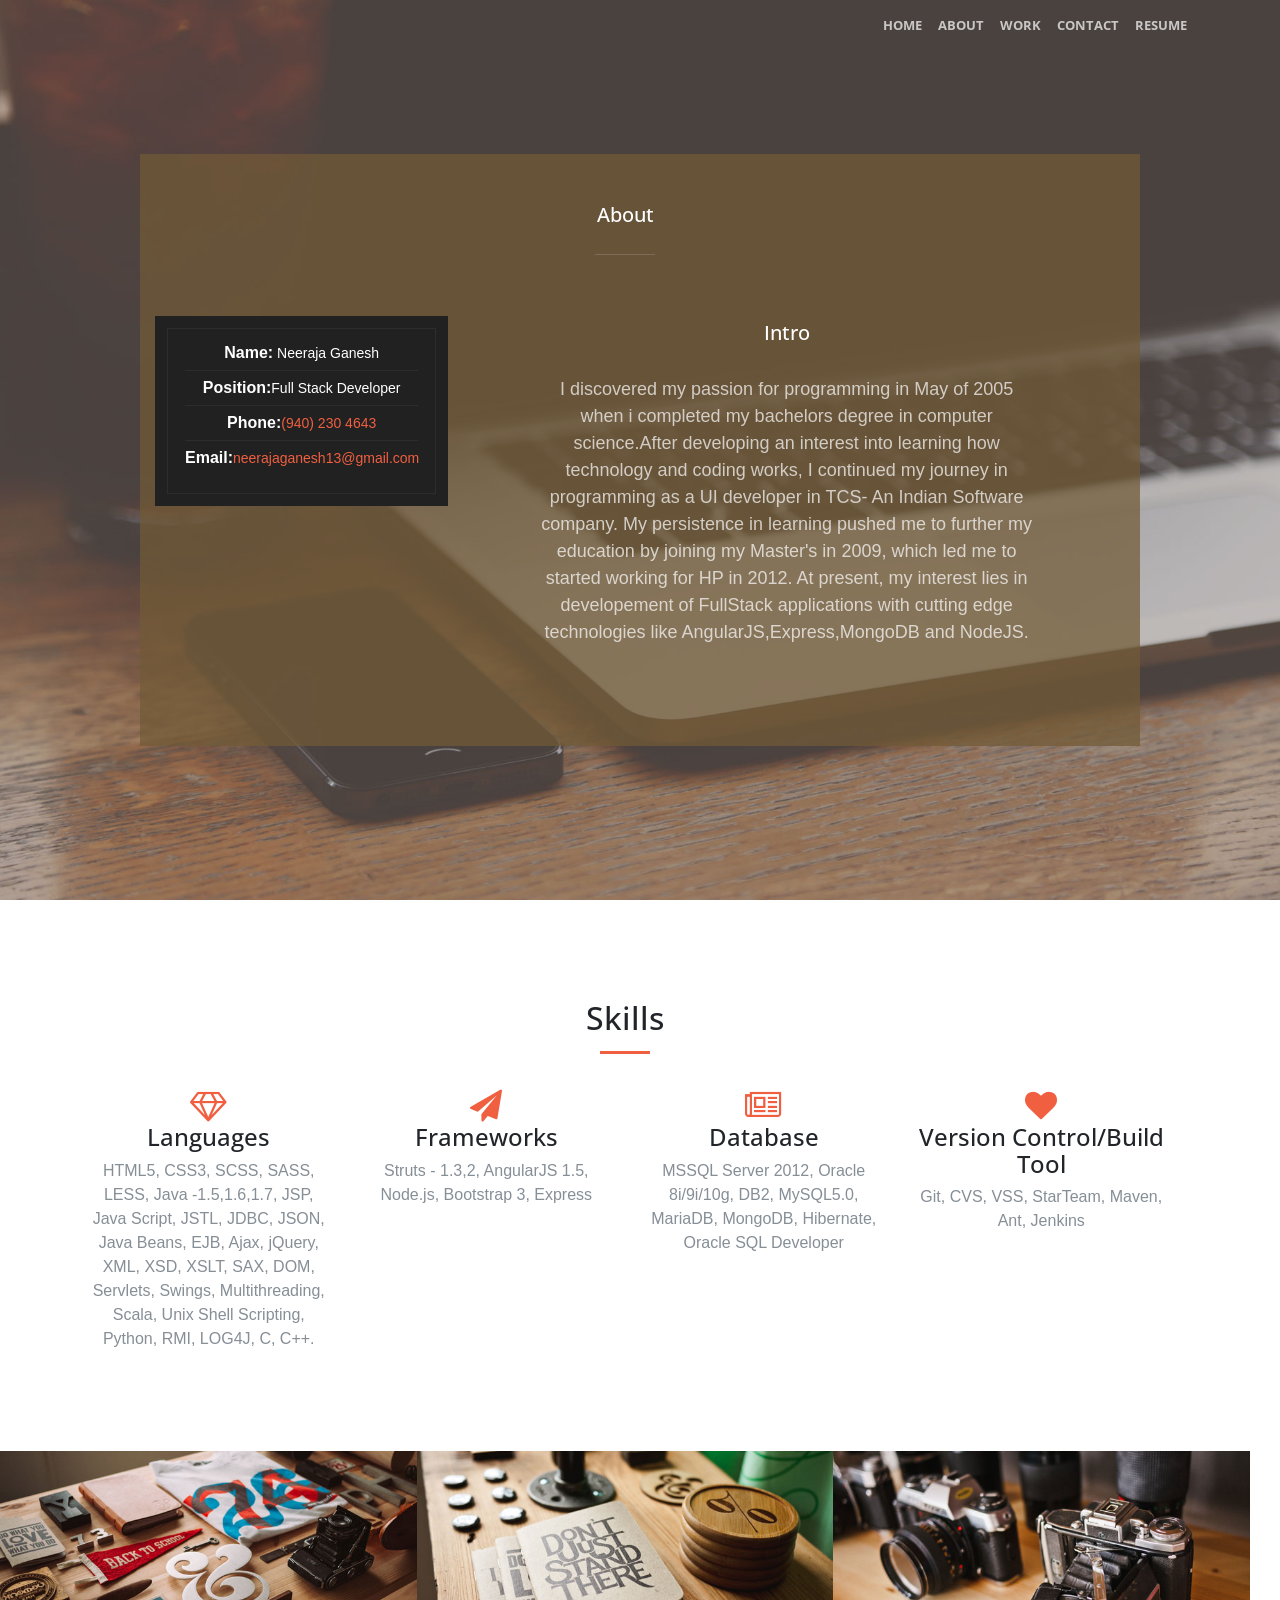
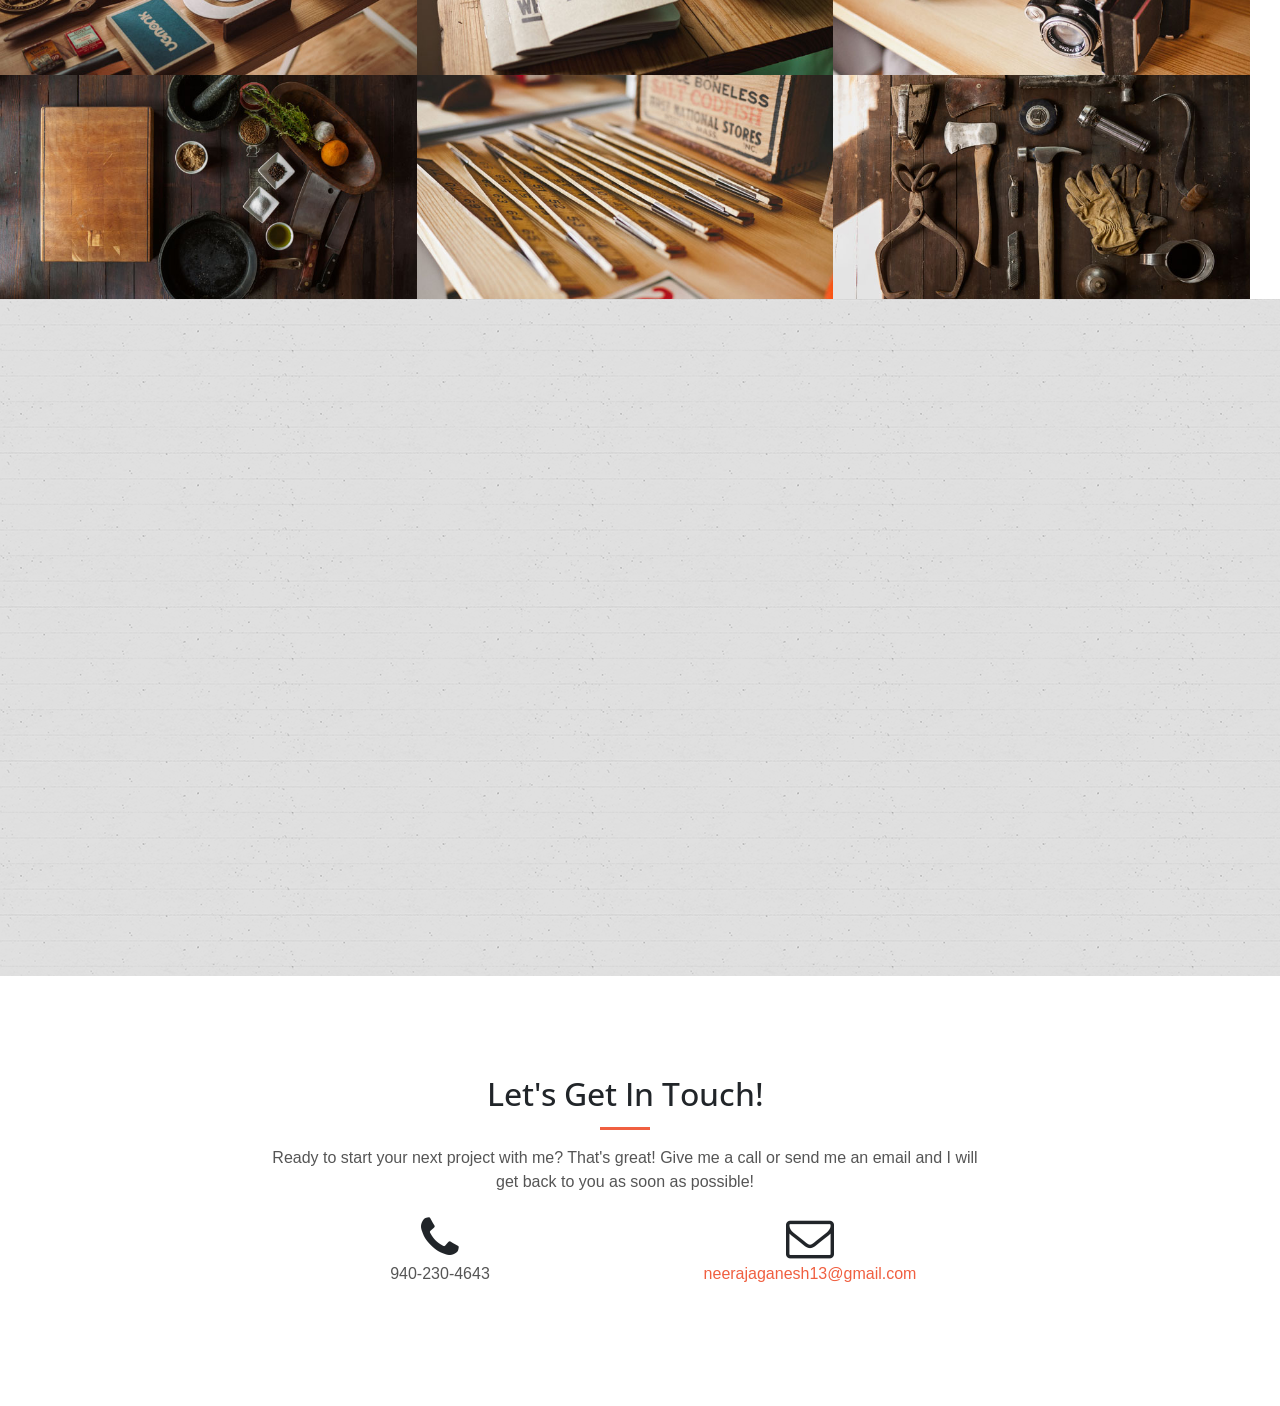
==== commit 7df864a8: "Update index.html" ====
--- a/index.html
+++ b/index.html
@@ -167,7 +167,7 @@
       <div class="container-fluid">
         <div class="row no-gutter popup-gallery">
           <div class="col-lg-4 col-sm-6">
-            <a class="portfolio-box" href="https://neeraja83.github.io/Book_targus/">
+            <a class="portfolio-box" href="https://neeraja83.github.io/Book_targus/index.html#">
               <img class="img-fluid" src="img/portfolio/thumbnails/1.jpg" alt="">
               <div class="portfolio-box-caption">
                 <div class="portfolio-box-caption-content">
@@ -264,7 +264,7 @@
     <section class="backg" id="resume">
 
     <div class="parallax-window" data-parallax="scroll" data-image-src="img/notebook.png">
-    <iframe src="https://www.slideshare.net/slideshow/embed_code/key/owudUo4WG4Ydee" width="730" height="730" frameborder="0" marginwidth="0" marginheight="0" scrolling="no" align="center" style="border:1px solid #CCC; border-width:1px; margin-right:100px; margin-bottom:5px; max-width: 100%;text-align:center" allowfullscreen> </iframe>
+   <iframe src="https://www.slideshare.net/NeerajaGanesh/slideshelf" width="615px" height="470px" frameborder="0" marginwidth="0" marginheight="0" scrolling="no" style="border:none;" allowfullscreen webkitallowfullscreen mozallowfullscreen></iframe>
     </div>
     </section>
 
